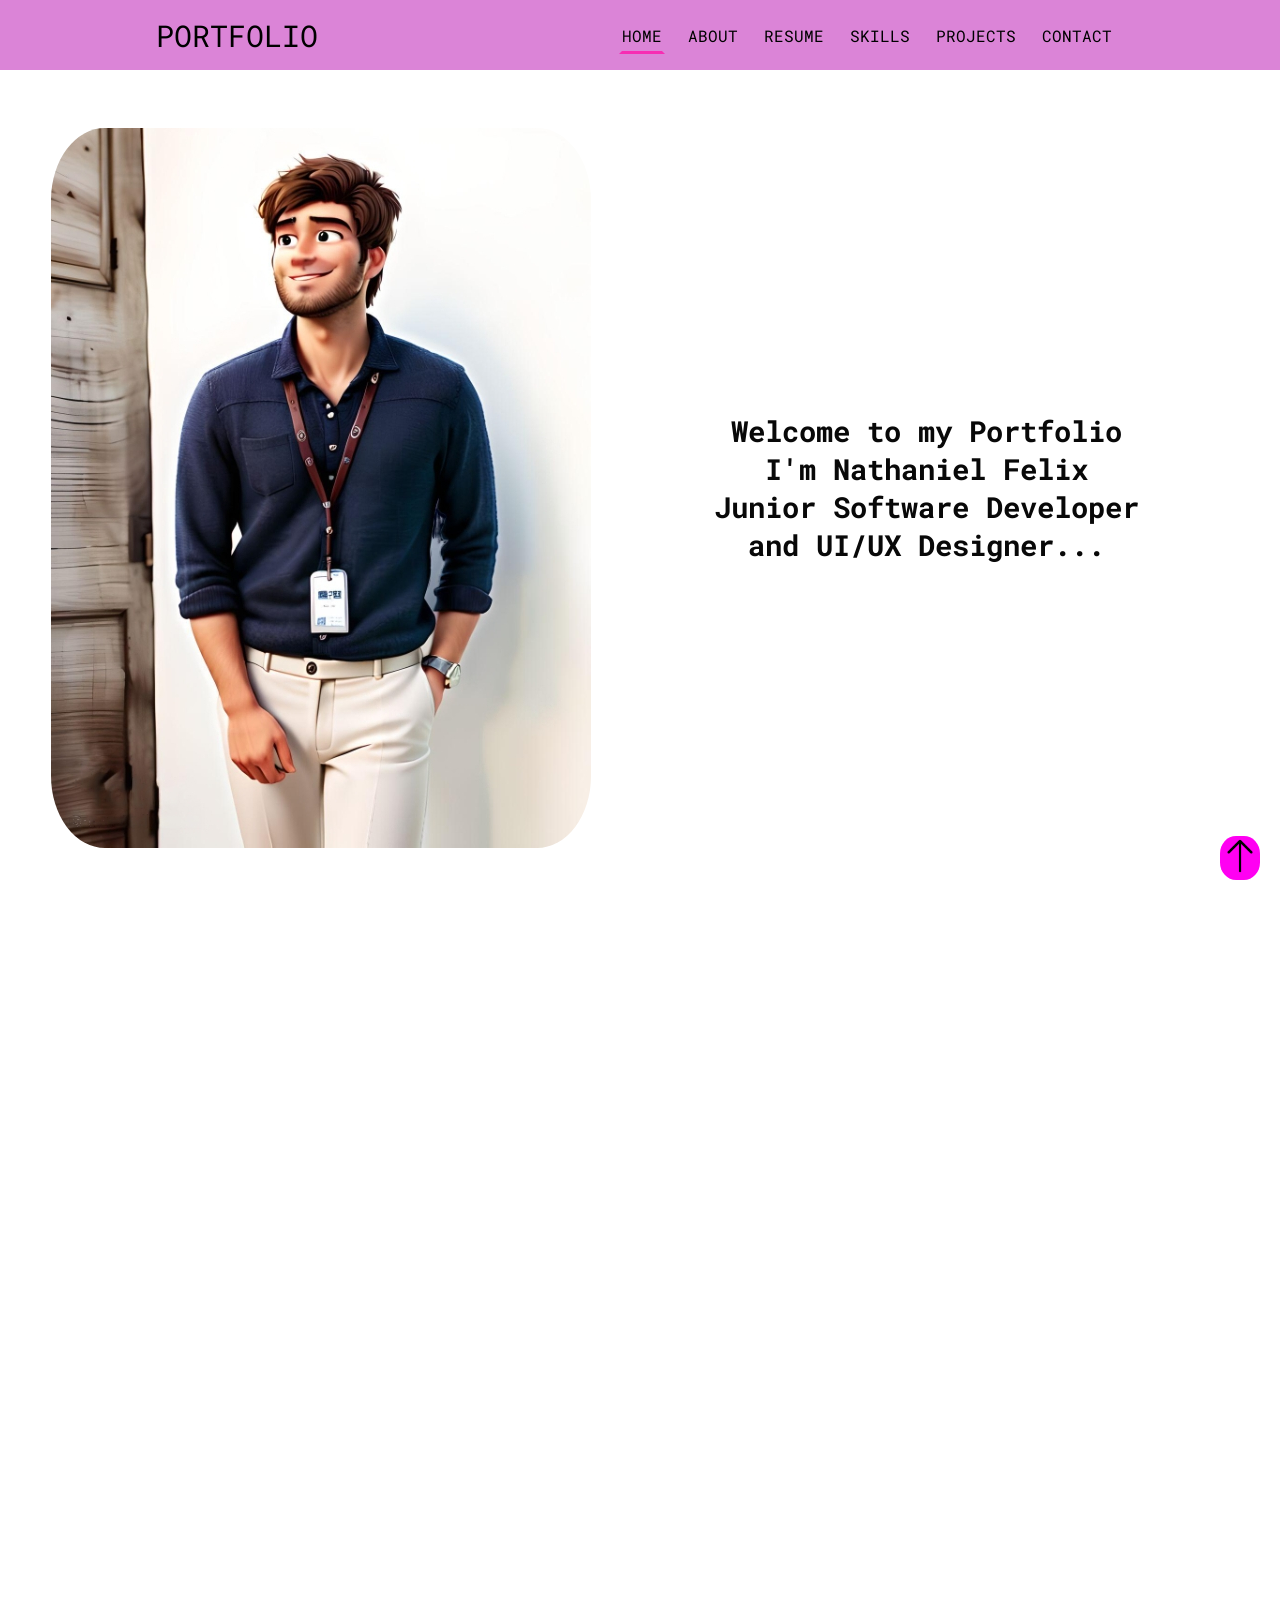
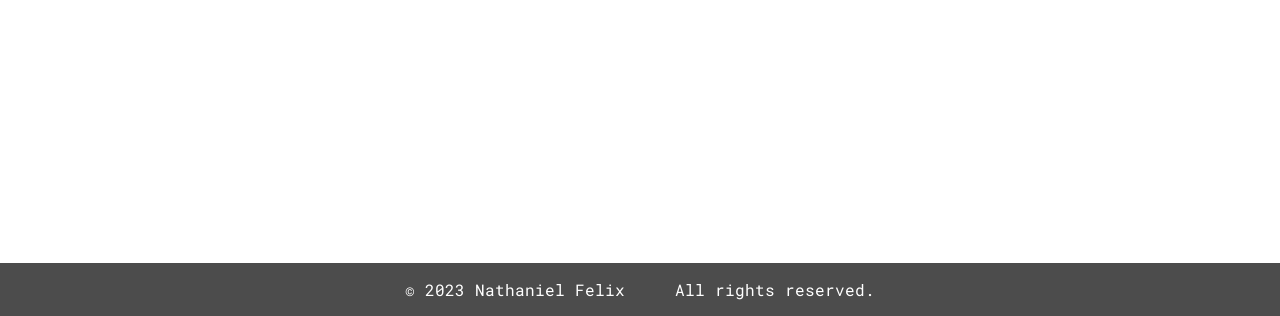
==== index.html @ 4c3a34da "Update index.html" ====
<!DOCTYPE html>
<html lang="en">
<head>
    <meta charset="UTF-8">
    <meta name="viewport" content="width=device-width, initial-scale=1.0">
    <link rel="icon" type="image/png" href="img/logo.png">
    <link href="https://fonts.googleapis.com/css2?family=Roboto+Mono:wght@100;400;700&display=swap" rel="stylesheet">
    <link rel="stylesheet" href="port.css">
    <link href="https://cdn.jsdelivr.net/npm/aos@2.3.4/dist/aos.css" rel="stylesheet">
    <script src="https://cdn.jsdelivr.net/npm/aos@2.3.4/dist/aos.js"></script>
    <title>www.felix.com</title>
</head>
<body>
    <script>
        AOS.init();
    </script>  
    <video autoplay loop muted plays-inline class="bg-video">
        <source src="img/purple.mp4" type="video/mp4">
    </video>
    <header>
        <div class="logo">Portfolio</div>
        <input type="checkbox" id="nav_check" hidden>
        <nav>
            <ul>
                <li>
                    <a href="#home" class="active">Home</a>
                </li>
                <li>
                    <a href="#about">About</a>
                </li>
                <li>
                    <a href="#resume">Resume</a>
                </li>
                <li>
                    <a href="#skills">Skills</a>
                </li>
                <li>
                    <a href="#projects">Projects</a>
                </li>
                <li>
                    <a href="#contact">Contact</a>
                </li>
                
            </ul>
        </nav>
        <label for="nav_check" class="hamburger">
            <div></div>
            <div></div>
            <div></div>
        </label>
    </header>

    <section id="home">
        <div data-aos="fade-in">
            <figure class="figure">
                <img src="img/photo.png" class="figure-img img-fluid rounded" alt="profile">
                <figcaption class="figure-caption text-end">
                    <h1 class="ho">Welcome to my Portfolio <br> I'm Nathaniel Felix <br> Junior Software Developer <br>and UI/UX Designer...</h1>
                </figcaption>
            </figure>
        </div>
    </section>
    <section id="about">
        <div class="container" data-aos="fade-up">
            <div class="title-bg">
                <h2>About Me</h2>
            </div>
            <br>
            <ho3 class="fon">Hi, I'm Nathaniel Felix, a final year student - passionate Software Developer specializing in Artificial Intelligence and Data Science, Full Stack Development, and Design.</h3>
        </div>
    </section>
    <br>
    <section id="resume" data-aos="fade-up">
        <h3>My resume</h3>
        <div class="col-sm-6 col-md-4 col-lg-3 skill" data-aos="flip-left">
            <div class="skill-icon">
                <a href="img/Nathaniel_Felix_L_resume.pdf" download="nathaniel-felix-resume"><div class="skill-title"><img src="img/resume.png" alt="HTML5"></div></a>
                <h5>Click here to download my resume</h5>
                <br>
            </div>
        </div>
    </section>
    <br>
    <section id="myskills">
        <div class="container" data-aos="fade-up">
            <div class="title-bg">
                <h2>My Skills</h2>
            </div>
            <br>
            <div class="row">
                <div class="col-sm-6 col-md-4 col-lg-3 skill" data-aos="flip-left">
                    <div class="skill-icon">
                        <img src="img/html.png" alt="HTML5">
                    </div>
                    <div class="skill-title">HTML 5</div>
                </div>
                <div class="col-sm-6 col-md-4 col-lg-3 skill" data-aos="flip-left">
                    <div class="skill-icon">
                        <img src="img/css.png" alt="CSS">
                    </div>
                    <div class="skill-title">CSS</div>
                </div>
                <div class="col-sm-6 col-md-4 col-lg-3 skill" data-aos="flip-left">
                    <div class="skill-icon">
                        <img src="img/bootstrap.png" alt="Bootstrap">
                    </div>
                    <div class="skill-title">Bootstrap</div>
                </div>
                <div class="col-sm-6 col-md-4 col-lg-3 skill" data-aos="flip-left">
                    <div class="skill-icon">
                        <img src="img/figma.png" alt="figma">
                    </div>
                    <div class="skill-title">Bootstrap</div>
                </div>
                <div class="col-sm-6 col-md-4 col-lg-3 skill" data-aos="flip-left">
                    <div class="skill-icon">
                        <img src="img/java.png" alt="Java">
                    </div>
                    <div class="skill-title">Java</div>
                </div>
                <div class="col-sm-6 col-md-4 col-lg-3 skill" data-aos="flip-left">
                    <div class="skill-icon">
                        <img src="img/javascript.png" alt="JavaScript">
                    </div>
                    <div class="skill-title">JavaScript</div>
                </div>
                <div class="col-sm-6 col-md-4 col-lg-3 skill" data-aos="flip-left">
                    <div class="skill-icon">
                        <img src="img/python.png" alt="Python">
                    </div>
                    <div class="skill-title">Python</div>
                </div>
                <div class="col-sm-6 col-md-4 col-lg-3 skill" data-aos="flip-left">
                    <div class="skill-icon">
                        <img src="img/SQL.png" alt="SQL">
                    </div>
                    <div class="skill-title">SQL</div>
                </div>
                <div class="col-sm-6 col-md-4 col-lg-3 skill" data-aos="flip-left">
                    <div class="skill-icon">
                        <img src="img/mangodb.png" alt="MongoDB">
                    </div>
                    <div class="skill-title">MongoDB</div>
                </div>
            </div>
        </div>
    </section>
    <br>
    <section id="projects">
        <div class="container" data-aos="fade-up">
            <div class="title-bg">
                <h2>Projects</h2>
            </div>
            <br>
            <div class="card-wrapper" data-aos="fade-up">
                <div class="card" data-aos="zoom-in">
                    <img src="img/senti.png" class="card-img-top" alt="Sentiment Analysis Project">
                    <div class="card-body">
                        <h5 class="card-title">Sentiment Analysis</h5>
                        <p class="card-text">A project on sentiment analysis using machine learning and NLP techniques.</p>
                    </div>
                </div>
                <div class="card" data-aos="zoom-in">
                    <img src="img/UIUX.png" class="card-img-top" alt="UI/UX Design Project">
                    <div class="card-body">
                        <h5 class="card-title">UI/UX Design</h5>
                        <p class="card-text">I have designed various mobile apps and web designs. <a href="https://www.figma.com/design/xgJ9LDz9HRzTOQ4ZEgHsrw/Untitled?node-id=0-1&t=tXkjaKZ27c2Gea9t-1">Click here</a></p>
                    </div>
                </div>
            </div>
        </div>
    </section>
    <br>
    <section id="contact" data-aos="fade-up">
        <div class="container" data-aos="fade-up">
            <div class="title-bg">
                <h2 >Contact</h2>
            </div>
            <br>
            <div>
                <h4 data-aos="fade-up">Feel free to reach out to me through my email or social media profiles.</h4>
            </div>
            <div class="social-icon" data-aos="fade-up">
                <a href="https://github.com/felix1428"><img src="img/GitHub.png" alt="GitHub"></a>
            </div>
            <div class="social-icon" data-aos="fade-up">
                <a href="http://www.linkedin.com/in/nathaniel-felix-1428nd"><img src="img/linkedin.png" alt="LinkedIn"></a>
            </div>
            <div class="social-icon" data-aos="fade-up">
                <a href="mailto:nathanielfelix2003@gmail.com"><img src="img/gmail.png" alt="Gmail"></a>
            </div>
        </div>
    </section>
    <br>
    <div class="gotopbtn">
       <a href="#home"><img src="img/arrow.png" alt="arrow"></a>   
    </div>
    <footer class="footer">
        <p class="fo">&copy; 2023 Nathaniel Felix &ensp;&ensp;&ensp; All rights reserved.</p>
    </footer>
</body>
</html>
---- port.css ----
/* port.css */
*,body {
    font-family: 'Roboto Mono', monospace;
    margin: 0;
    padding: 0;
    color: black;
    text-decoration: none;
    list-style: none;
    box-sizing: border-box;
}


.bg-video {
    position: fixed;
    top: 0;
    left: 0;
    width: 100%;
    height: 100%;
    object-fit: cover;
    z-index: -1;
}

header {
    background:#db84d7;
    width: 100%;
    height: 70px;
    display: flex;
    align-items: center;
    justify-content: space-around;
    padding: 0 10px;
    position: fixed;
    top: 0; /* Add top: 0 to ensure it sticks to the top of the viewport */
    z-index: 1000; /* Add a high z-index to ensure it's above other content */

}


header .logo {
    font-size: 30px;
    text-transform: uppercase;
}
header nav ul {
    display: flex;
}
header nav ul li a {
    display: inline-block;
    color: #000;
    padding: 5px 0;
    margin: 0 10px;
    border: 3px solid transparent;
    text-transform: uppercase;
    transition: 0.2s;
}
header nav ul li a:hover,
header nav ul li a.active {
    border-bottom-color: rgb(247, 45, 179);
}
.hamburger {
    cursor: pointer;
    display: none;
}
.hamburger div {
    width: 30px;
    height: 3px;
    margin: 5px 0;
    background: #000;
}
@media only screen and (max-width: 900px) {
    header {
        padding: 0 30px;
    }
}
@media only screen and (max-width: 700px) {
    .hamburger {
        display: block;
    }
    header nav {
        position:relative;
        width: 100%;
        left: -100%;
        top: 70px;
        width: 100%;
        background: #ffffff;
        padding: 30px;
        transition: 0.3s;
    }
    header #nav_check:checked ~ nav {
        left: 0;
    }
    header nav ul {
        display: block;
    }
    header nav ul li a {
        margin: 5px 0;
    }
}

#home {
    text-align: center;
    font-size: larger;
    padding: 5em 1em;
    color: rgb(7, 7, 7);
}

/* CSS for the figure section */
.figure {
    display: flex;
    align-items: center;
    justify-content: space-between;
    margin: 2rem 0;
}

.figure-img {
    flex: 1;
    border-radius: 10%;
    margin-left: 2rem; /* Adjust spacing between image and text */
    height: 40%;
}
.figure-caption{
    flex: 2;
}

.figure-caption:hover {
    flex: 2;
    color: black;
    font-size:25px;
    animation: forwards 0.2s;
    
}

@media (max-width: 768px) {
    .figure {
        flex-direction: column;
        align-items: center;
    }

    .figure-img {
        margin-right: 0;
        margin-bottom: 1rem; /* Adjust spacing between image and text for mobile */
    }

    .figure-caption {
        text-align: center;
    }
}


.title-bg {
    background-color: rgba(255, 255, 255, 0.1);
    padding: 0.5em;
    border-radius: 5px;
}

h1, h2, h3, h4, h5, h6 {
    text-align: center;
    color: rgb(8, 8, 8);
}
.fon{
    text-align:center;
    font-size: x-large;
}
h1.ho {
    font-size: 1.5em;
}



.card-wrapper {
    display: flex;
    flex-wrap: wrap;
    justify-content: space-around;
}

.card {
    width: 100%;
    max-width: 300px;
    margin: 1em;
    background-color: white;
    border-radius: 10px;
    overflow: hidden;
    transition: transform 0.3s;
}

.card:hover {
    transform: scale(1.05);
}

.card-img-top {
    width: 100%;
    height: 200px;
    object-fit: cover;
}

.card-body {
    padding: 1em;
}

.card-title {
    font-size: 1.2em;
    margin-bottom: 0.5em;
}

.card-text {
    font-size: 1em;
    color: #333;
}

#contact {
    text-align: center;
}

.social-icon {
    display: inline-block;
    margin: 0.5em;
}

.social-icon img {
    width: 40px;
    height: 40px;
}

.social-icon:hover {
    animation: fadeIn 0.3s forwards;
}

@keyframes fadeIn {
    from {
        opacity: 0;
    }
    to {
        opacity: 1;
    }
}


.gotopbtn {
    position: fixed;
    bottom: 20px;
    right: 20px;
    background-color: #ff00f2;
    border-radius: 40%;
}

.gotopbtn img {
    width: 40px;
    height: 40px;
}

.footer {
    text-align: center;
    padding: 1em;
    background-color: rgba(0, 0, 0, 0.7);
    color: white;
}
.fo{
    color: white;
}

/* Skills section */
.skill {
    text-align: center;
    margin: 1em 0;
}

.skill-icon img {
     max-width: 80px;
     margin-bottom: 1rem;
     transition: transform 0.3s;
}

.skill-icon img:hover {
    transform: scale(1.1);
}

.skill-title {
    margin-top: 0.5em;
    font-size: 1em;
    color: white;
}

/* Responsive Styles */
@media (max-width: 768px) {
    nav {
        flex-direction: column;
    }
    
    .navbar-toggler {
        display: block;
    }

    .navbar-collapse {
        display: none;
        flex-direction: column;
        width: 100%;
    }

    .navbar-toggler.active + .navbar-collapse {
        display: flex;
    }

    .navbar-nav {
        flex-direction: column;
        align-items: center;
    }

    .nav-item {
        margin: 0.5em 0;
    }

    .figure-img {
        max-width: 200px;
    }

    .card-wrapper {
        flex-direction: column;
        align-items: center;
    }

    .skill-icon img {
        width: 60px; /* Further adjusted size for mobile */
        height: 60px; /* Further adjusted size for mobile */
    }
}

@media (max-width: 480px) {
    nav {
        padding: 0.5em;
    }

    .nav-link {
        margin: 0 0.5em;
    }

    h1.ho {
        font-size: 1.2em;
    }

    .container {
        padding: 1em;
    }

    .card-body {
        padding: 0.5em;
    }
}
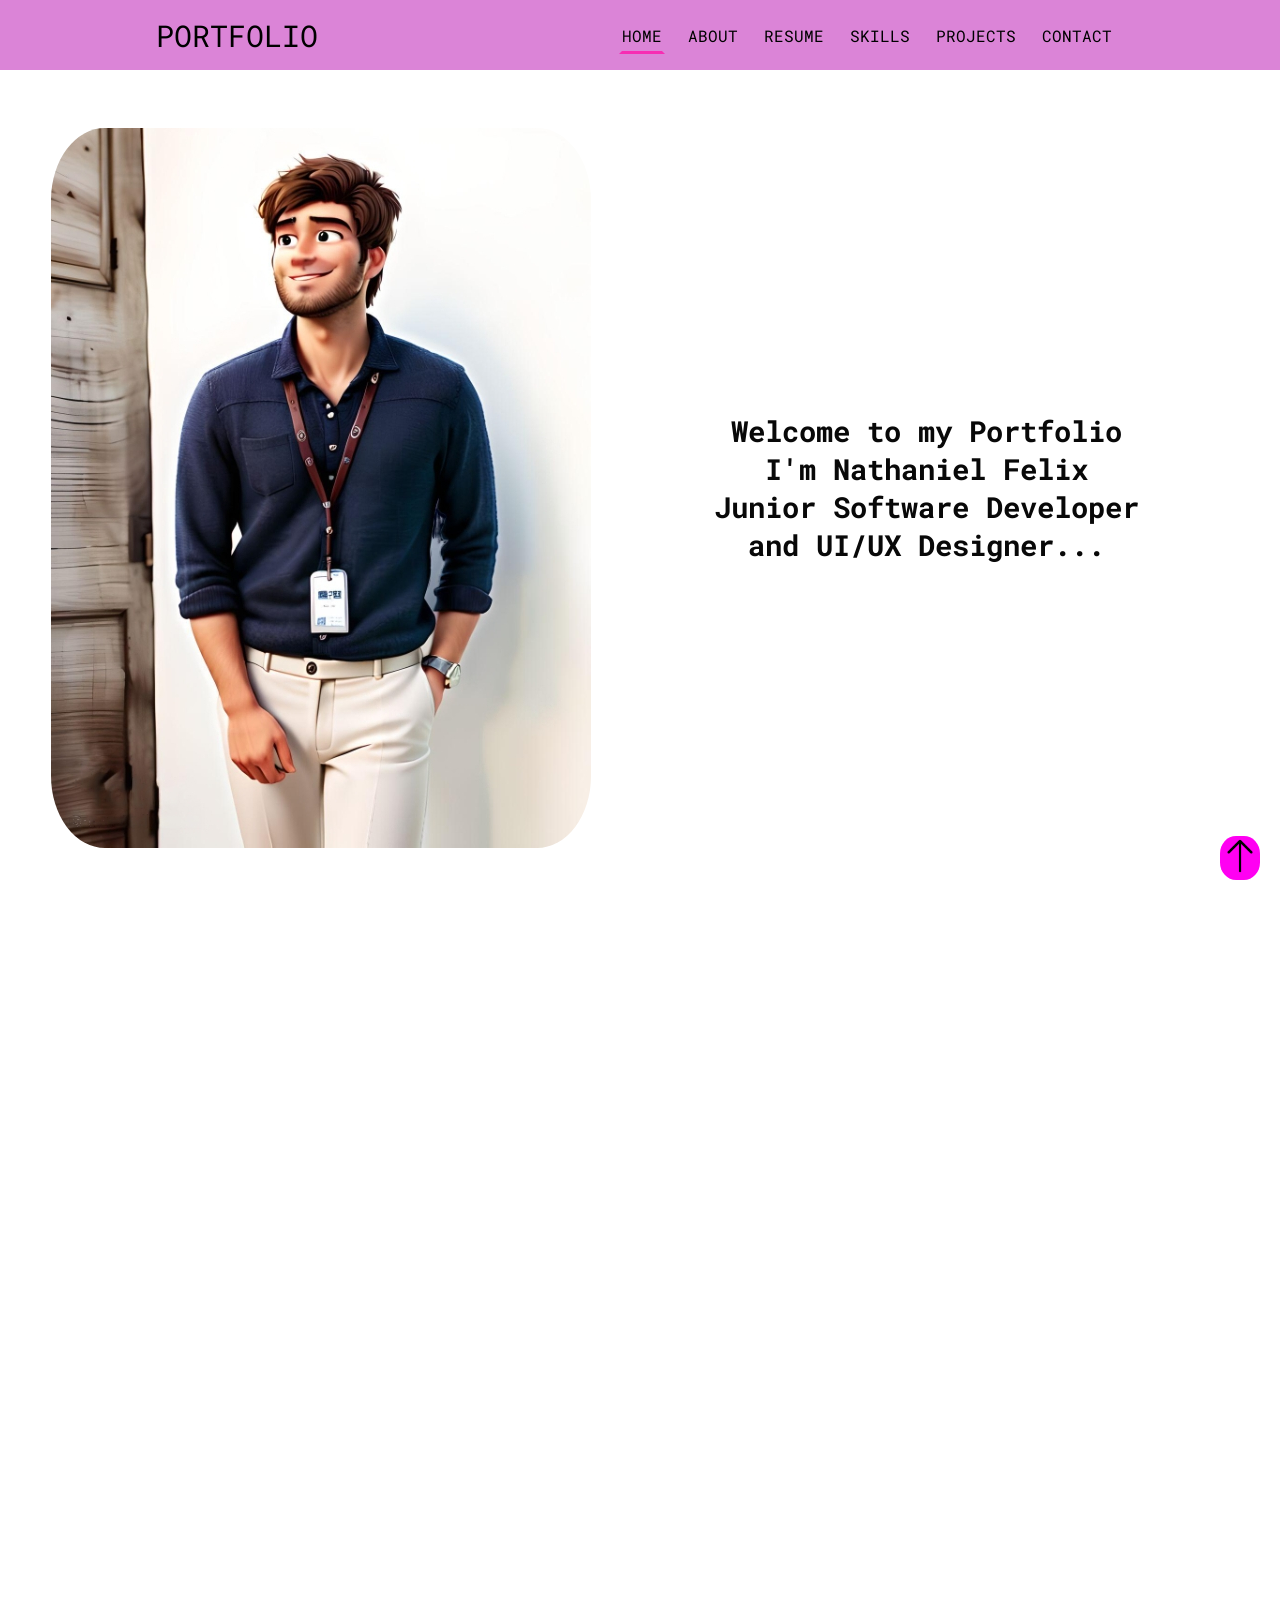
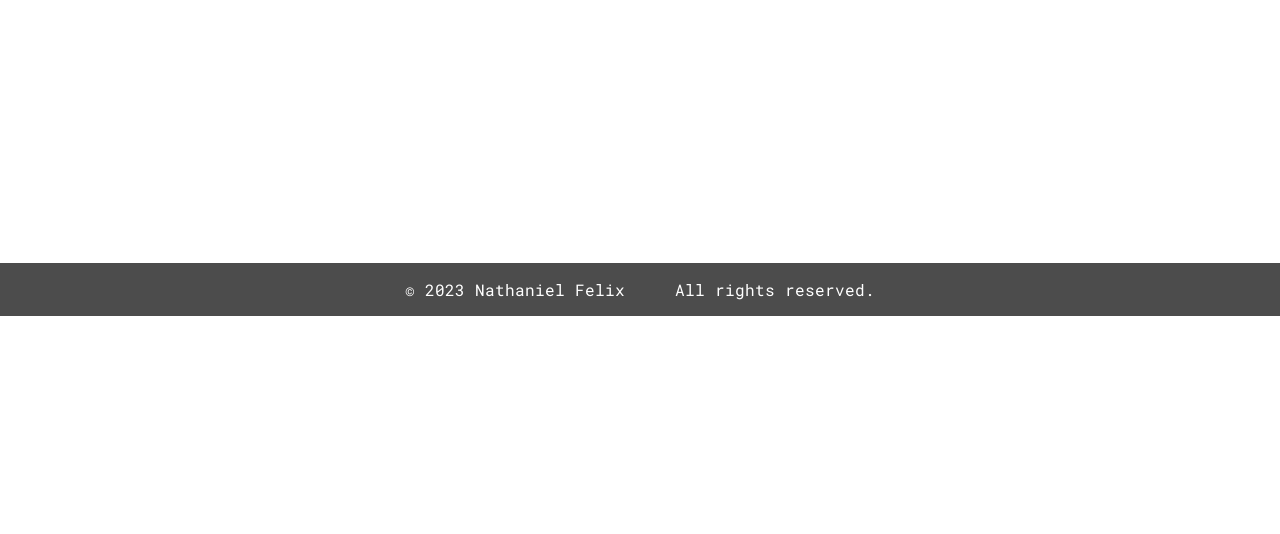
==== commit 4a77f8a7: "Update index.html" ====
--- a/index.html
+++ b/index.html
@@ -32,7 +32,7 @@
                     <a href="#resume">Resume</a>
                 </li>
                 <li>
-                    <a href="#skills">Skills</a>
+                    <a href="#myskills">Skills</a>
                 </li>
                 <li>
                     <a href="#projects">Projects</a>
--- a/port.css
+++ b/port.css
@@ -1,5 +1,6 @@
 /* port.css */
 *,body {
+    scroll-behavior: smooth;
     font-family: 'Roboto Mono', monospace;
     margin: 0;
     padding: 0;
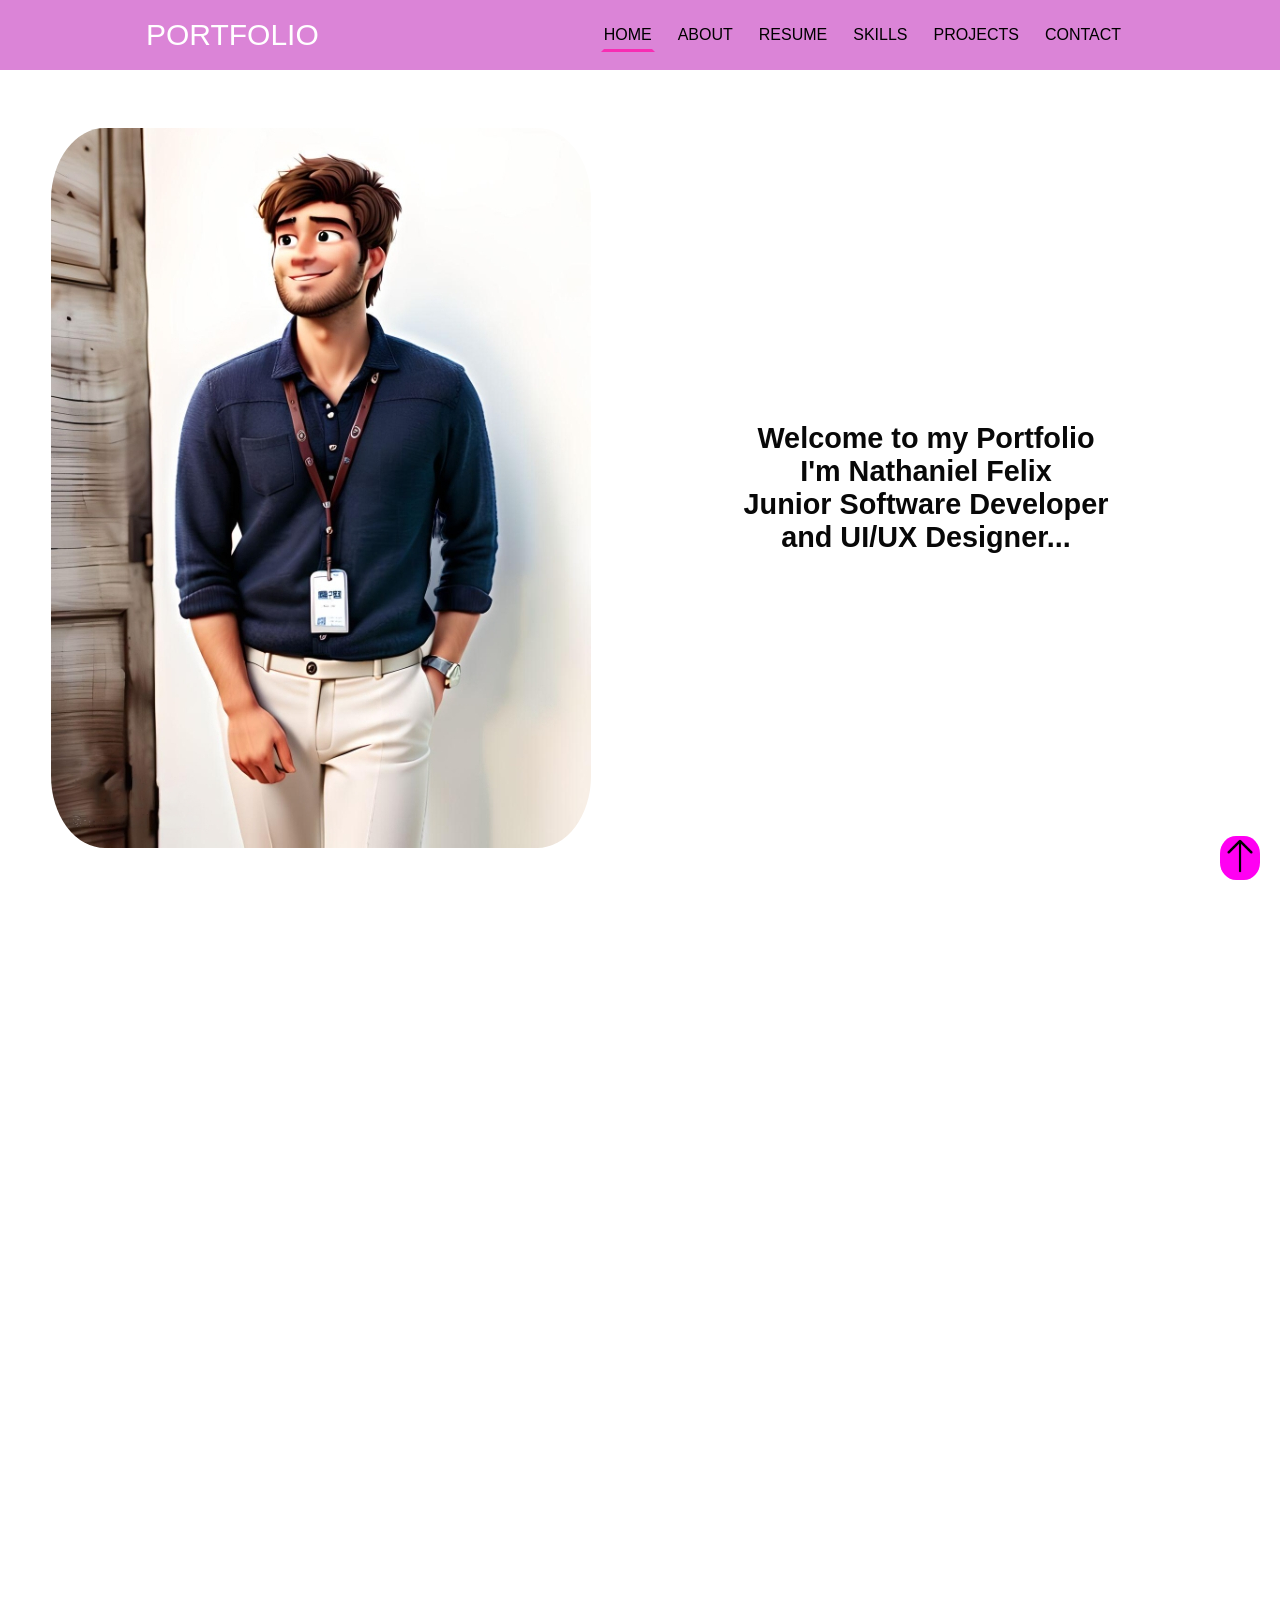
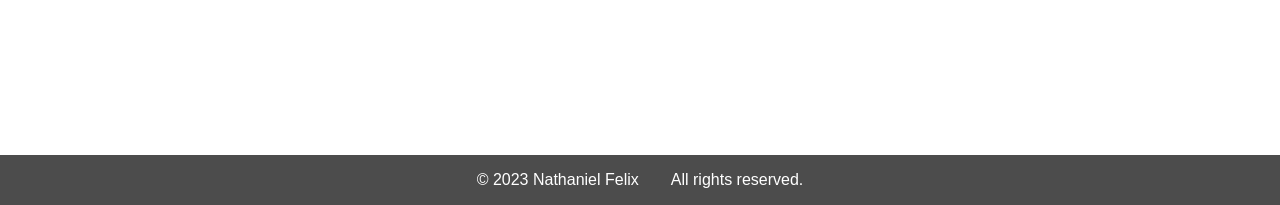
==== commit c01661bc: "Update index.html" ====
--- a/index.html
+++ b/index.html
@@ -75,7 +75,7 @@
         <div class="col-sm-6 col-md-4 col-lg-3 skill" data-aos="flip-left">
             <div class="skill-icon">
                 <a href="img/Nathaniel_Felix_L_resume.pdf" download="nathaniel-felix-resume"><div class="skill-title"><img src="img/resume.png" alt="HTML5"></div></a>
-                <h5>Click here to download my resume</h5>
+                <h5>Click icon to download resume</h5>
                 <br>
             </div>
         </div>
@@ -164,7 +164,7 @@
                     <img src="img/UIUX.png" class="card-img-top" alt="UI/UX Design Project">
                     <div class="card-body">
                         <h5 class="card-title">UI/UX Design</h5>
-                        <p class="card-text">I have designed various mobile apps and web designs. <a href="https://www.figma.com/design/xgJ9LDz9HRzTOQ4ZEgHsrw/Untitled?node-id=0-1&t=tXkjaKZ27c2Gea9t-1">Click here</a></p>
+                        <p class="card-text">I have designed various mobile apps and web designs. <a href="https://www.figma.com/design/xgJ9LDz9HRzTOQ4ZEgHsrw/Untitled?node-id=0-1&t=tXkjaKZ27c2Gea9t-1"><h5>Click here</h5>h5></a></p>
                     </div>
                 </div>
             </div>
--- a/port.css
+++ b/port.css
@@ -1,10 +1,9 @@
-/* port.css */
 *,body {
     scroll-behavior: smooth;
-    font-family: 'Roboto Mono', monospace;
+    font-family: Arial, Helvetica, sans-serif;
     margin: 0;
     padding: 0;
-    color: black;
+    color: white;
     text-decoration: none;
     list-style: none;
     box-sizing: border-box;
@@ -151,6 +150,9 @@
     padding: 0.5em;
     border-radius: 5px;
 }
+h1, h2, h3, h4 {
+    color: white;
+}
 
 h1, h2, h3, h4, h5, h6 {
     text-align: center;
@@ -344,3 +346,4 @@
         padding: 0.5em;
     }
 }
+
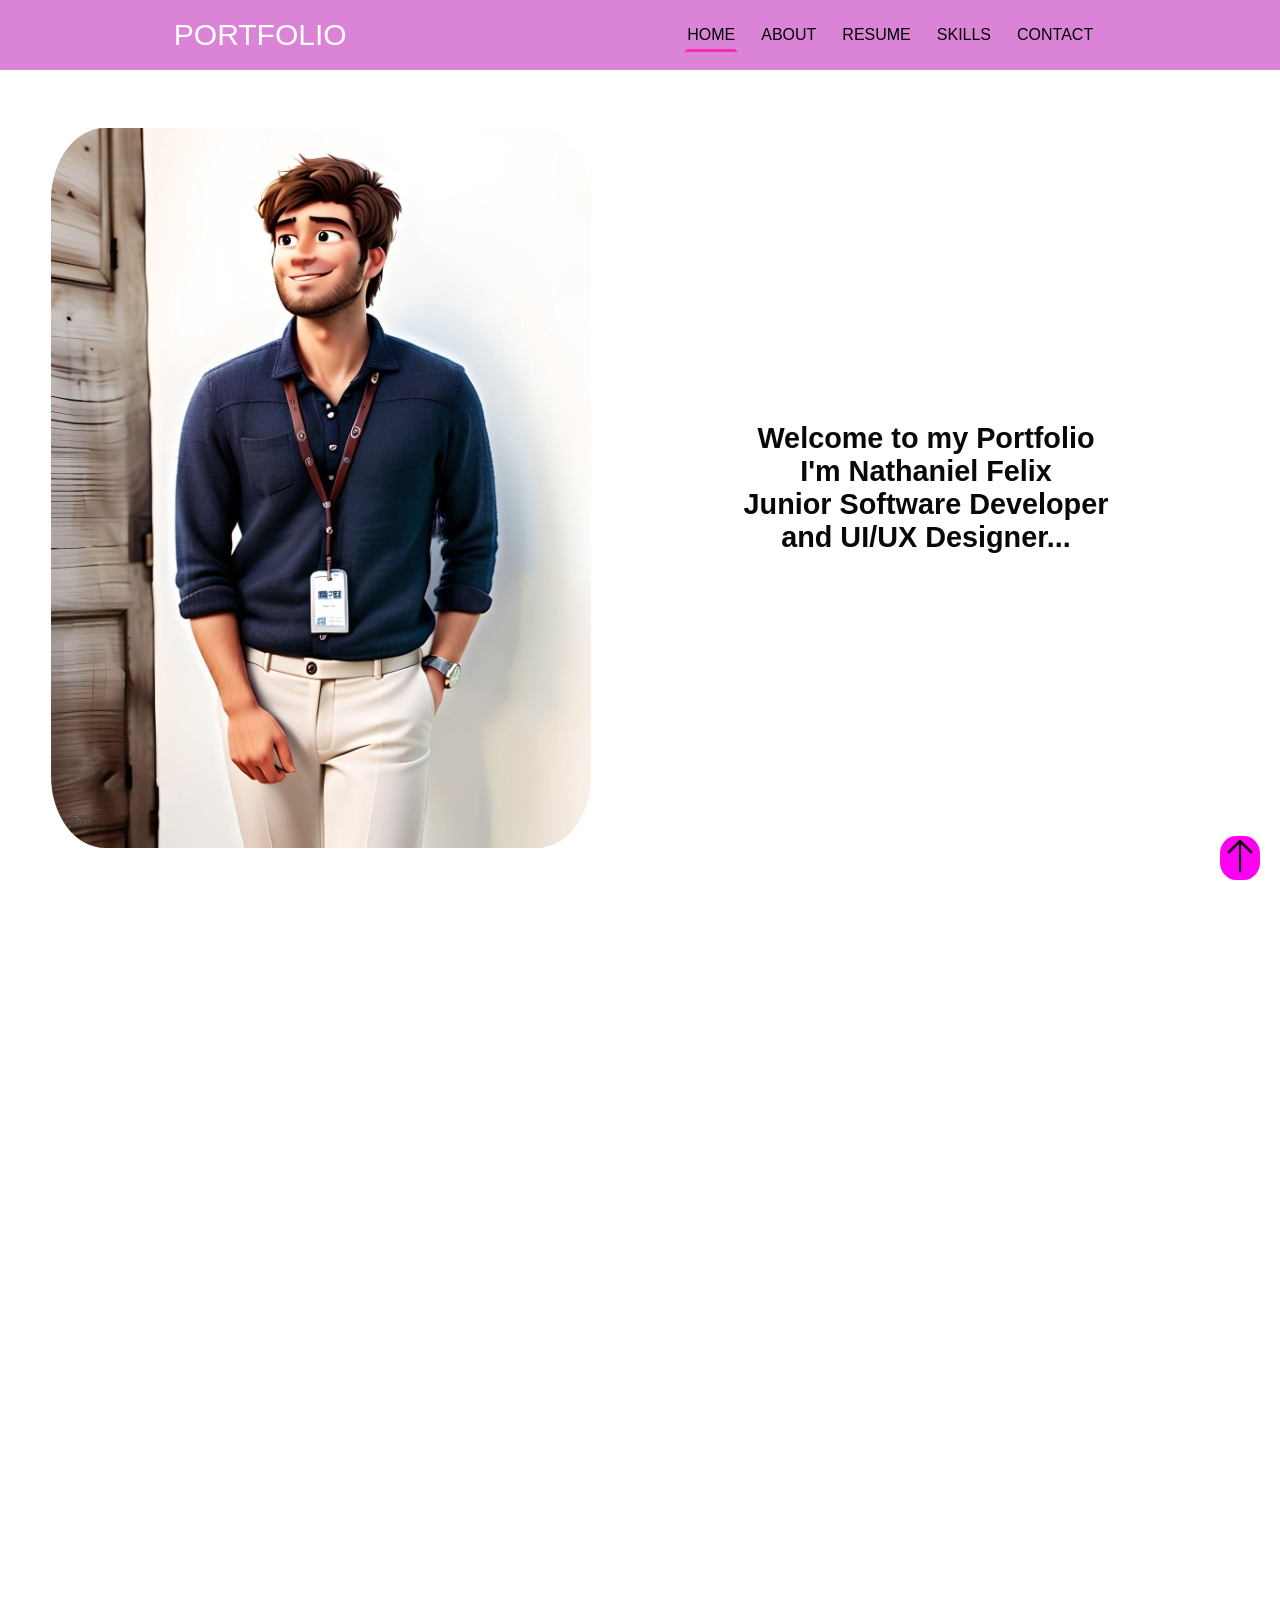
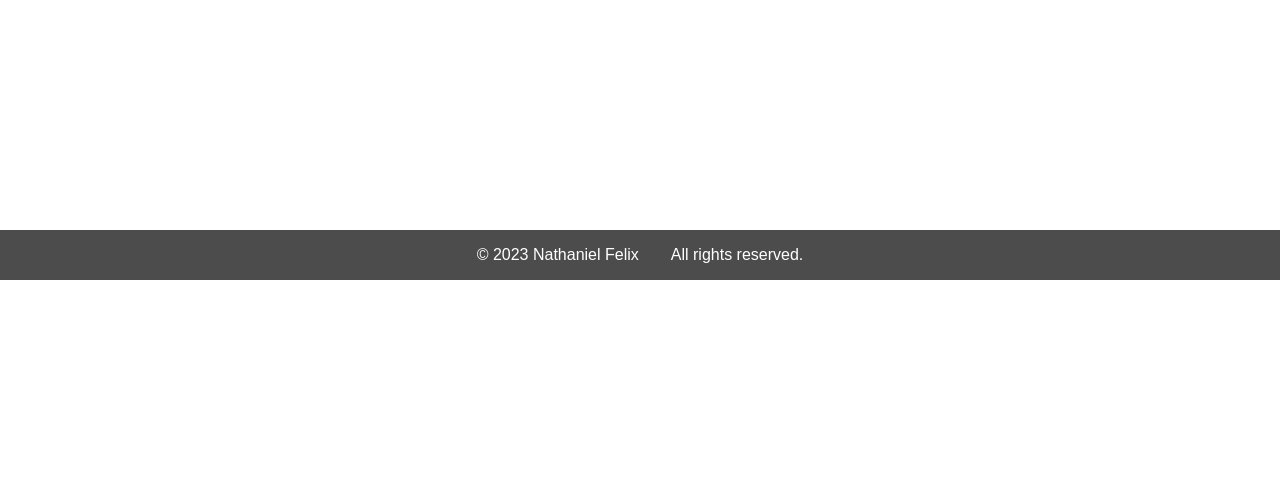
==== commit 06e99c8d: "Update index.html" ====
--- a/index.html
+++ b/index.html
@@ -32,15 +32,11 @@
                     <a href="#resume">Resume</a>
                 </li>
                 <li>
-                    <a href="#myskills">Skills</a>
-                </li>
-                <li>
-                    <a href="#projects">Projects</a>
+                    <a href="#skills">Skills</a>
                 </li>
                 <li>
                     <a href="#contact">Contact</a>
                 </li>
-                
             </ul>
         </nav>
         <label for="nav_check" class="hamburger">
@@ -70,17 +66,19 @@
         </div>
     </section>
     <br>
+    <br>
     <section id="resume" data-aos="fade-up">
         <h3>My resume</h3>
         <div class="col-sm-6 col-md-4 col-lg-3 skill" data-aos="flip-left">
             <div class="skill-icon">
                 <a href="img/Nathaniel_Felix_L_resume.pdf" download="nathaniel-felix-resume"><div class="skill-title"><img src="img/resume.png" alt="HTML5"></div></a>
-                <h5>Click icon to download resume</h5>
+                <h5>Click here to download my resume</h5>
                 <br>
             </div>
         </div>
     </section>
     <br>
+    <br>
     <section id="myskills">
         <div class="container" data-aos="fade-up">
             <div class="title-bg">
@@ -110,7 +108,7 @@
                     <div class="skill-icon">
                         <img src="img/figma.png" alt="figma">
                     </div>
-                    <div class="skill-title">Bootstrap</div>
+                    <div class="skill-title">figma</div>
                 </div>
                 <div class="col-sm-6 col-md-4 col-lg-3 skill" data-aos="flip-left">
                     <div class="skill-icon">
@@ -145,6 +143,7 @@
             </div>
         </div>
     </section>
+    <br>
     <br>
     <section id="projects">
         <div class="container" data-aos="fade-up">
@@ -164,12 +163,13 @@
                     <img src="img/UIUX.png" class="card-img-top" alt="UI/UX Design Project">
                     <div class="card-body">
                         <h5 class="card-title">UI/UX Design</h5>
-                        <p class="card-text">I have designed various mobile apps and web designs. <a href="https://www.figma.com/design/xgJ9LDz9HRzTOQ4ZEgHsrw/Untitled?node-id=0-1&t=tXkjaKZ27c2Gea9t-1"><h5>Click here</h5>h5></a></p>
-                    </div>
-                </div>
-            </div>
-        </div>
-    </section>
+                        <p class="card-text">I have designed various mobile apps and web designs. <a href="https://www.figma.com/design/xgJ9LDz9HRzTOQ4ZEgHsrw/Untitled?node-id=0-1&t=tXkjaKZ27c2Gea9t-1" class = "cl">Click here</a></p>
+                    </div>
+                </div>
+            </div>
+        </div>
+    </section>
+    <br>
     <br>
     <section id="contact" data-aos="fade-up">
         <div class="container" data-aos="fade-up">
@@ -191,11 +191,12 @@
             </div>
         </div>
     </section>
+    <br>
     <br>
     <div class="gotopbtn">
        <a href="#home"><img src="img/arrow.png" alt="arrow"></a>   
     </div>
-    <footer class="footer">
+    <footer class="footer" >
         <p class="fo">&copy; 2023 Nathaniel Felix &ensp;&ensp;&ensp; All rights reserved.</p>
     </footer>
 </body>
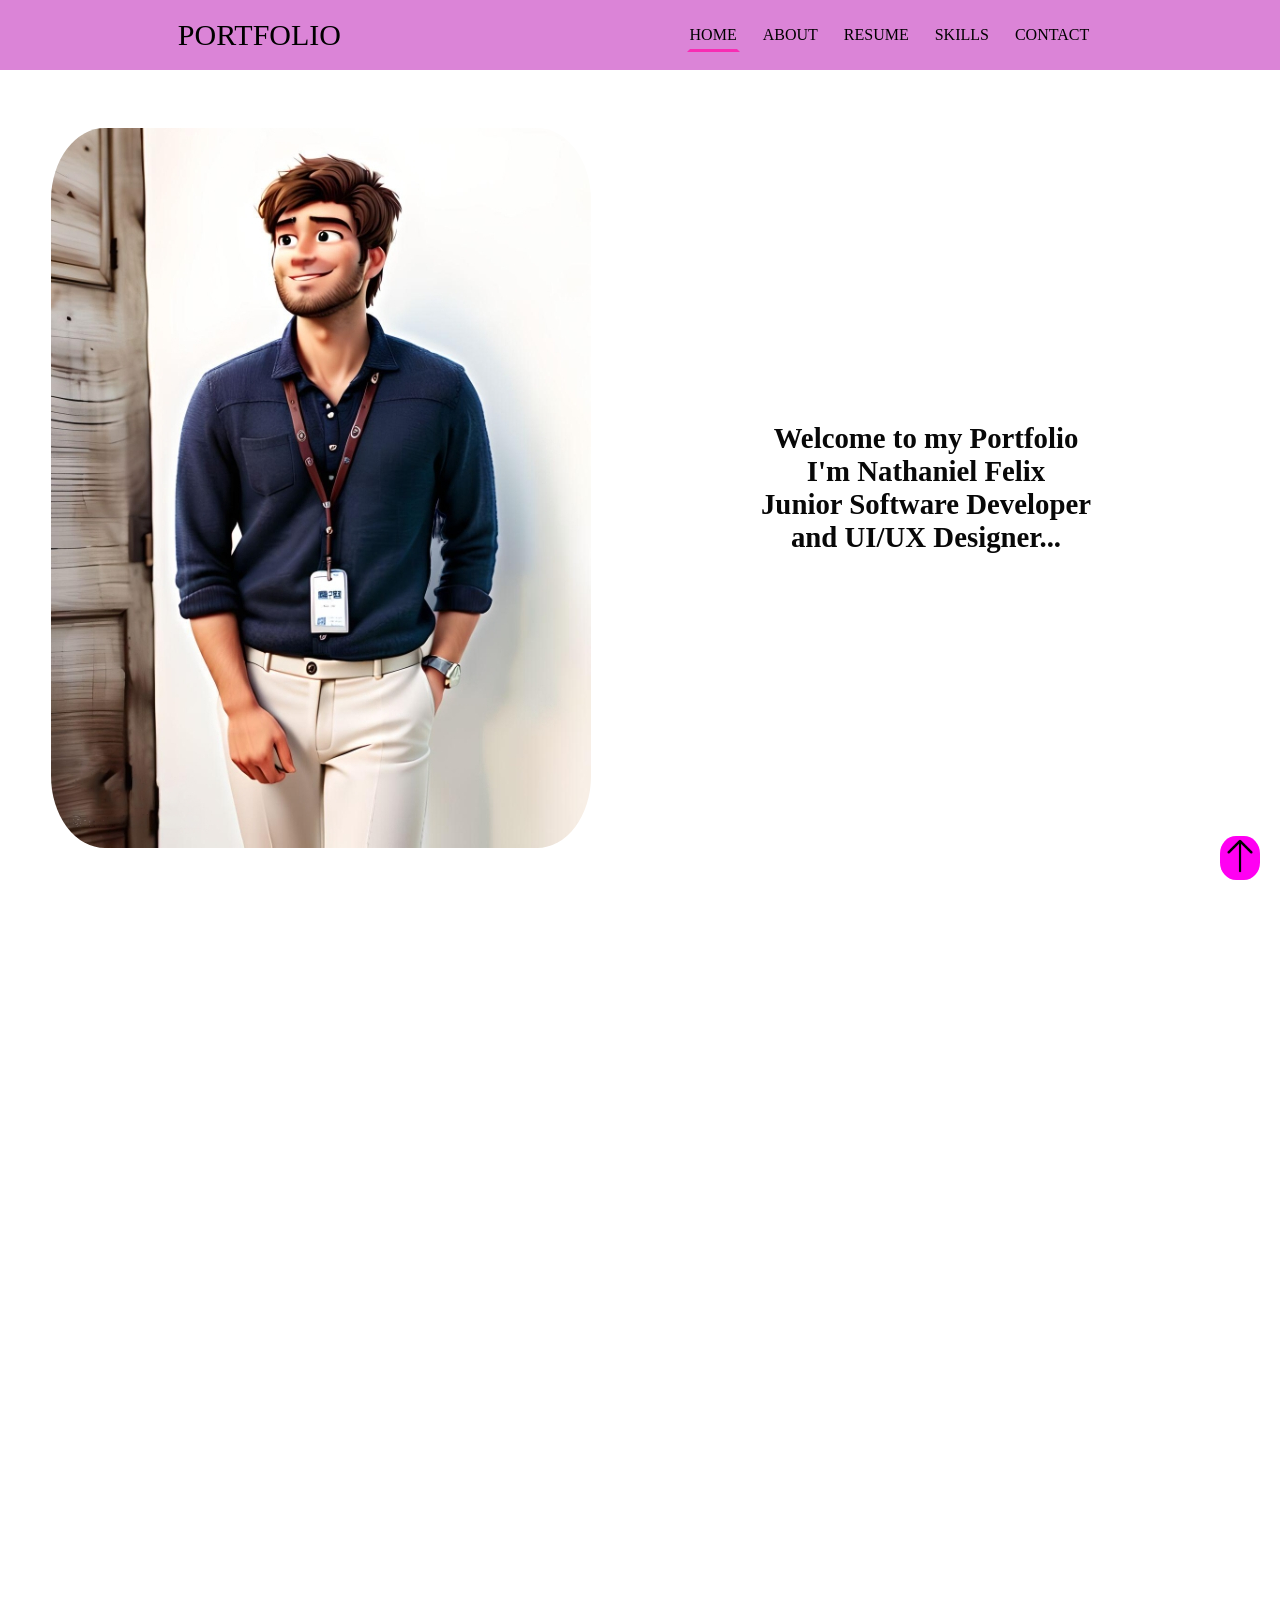
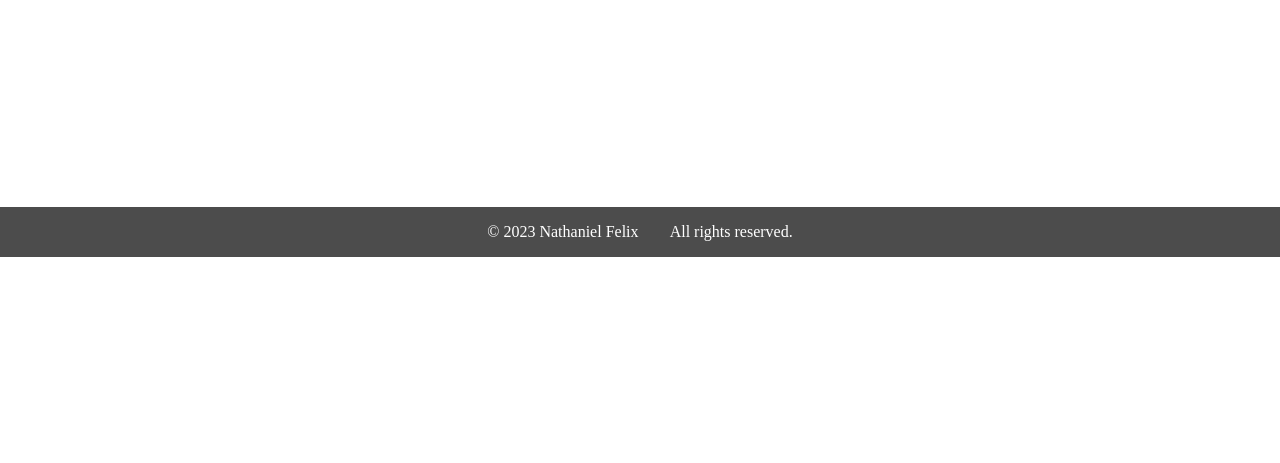
==== commit 4fb07fa0: "Update index.html" ====
--- a/index.html
+++ b/index.html
@@ -4,7 +4,9 @@
     <meta charset="UTF-8">
     <meta name="viewport" content="width=device-width, initial-scale=1.0">
     <link rel="icon" type="image/png" href="img/logo.png">
-    <link href="https://fonts.googleapis.com/css2?family=Roboto+Mono:wght@100;400;700&display=swap" rel="stylesheet">
+    <link rel="preconnect" href="https://fonts.googleapis.com">
+<link rel="preconnect" href="https://fonts.gstatic.com" crossorigin>
+<link href="https://fonts.googleapis.com/css2?family=Lato:ital,wght@0,100;0,300;0,400;0,700;0,900;1,100;1,300;1,400;1,700;1,900&family=Poppins:ital,wght@0,100;0,200;0,300;0,400;0,500;0,600;0,700;0,800;0,900;1,100;1,200;1,300;1,400;1,500;1,600;1,700;1,800;1,900&display=swap" rel="stylesheet">
     <link rel="stylesheet" href="port.css">
     <link href="https://cdn.jsdelivr.net/npm/aos@2.3.4/dist/aos.css" rel="stylesheet">
     <script src="https://cdn.jsdelivr.net/npm/aos@2.3.4/dist/aos.js"></script>
--- a/port.css
+++ b/port.css
@@ -1,9 +1,9 @@
+/* port.css */
+@import url('https://fonts.googleapis.com/css2?family=Lato:ital,wght@0,100;0,300;0,400;0,700;0,900;1,100;1,300;1,400;1,700;1,900&family=Poppins:ital,wght@0,100;0,200;0,300;0,400;0,500;0,600;0,700;0,800;0,900;1,100;1,200;1,300;1,400;1,500;1,600;1,700;1,800;1,900&display=swap');
 *,body {
-    scroll-behavior: smooth;
-    font-family: Arial, Helvetica, sans-serif;
     margin: 0;
     padding: 0;
-    color: white;
+    color: black;
     text-decoration: none;
     list-style: none;
     box-sizing: border-box;
@@ -69,8 +69,7 @@
     header {
         padding: 0 30px;
     }
-}
-@media only screen and (max-width: 700px) {
+}@media only screen and (max-width: 700px) {
     .hamburger {
         display: block;
     }
@@ -95,13 +94,40 @@
     }
 }
 
+@media only screen and (max-width: 1054px) {
+    header nav ul {
+        flex-direction: column;
+    }
+}
+
+@media only screen and (min-width: 1054px) {
+    header {
+        height: 70px; /* Default height */
+    }
+}
+
+@media only screen and (max-height: 362px) {
+    header nav ul {
+        flex-direction: column;
+    }
+}
+
+@media only screen and (min-height: 362px) {
+    header {
+        height: 70px; /* Default height */
+    }
+}
+
+
 #home {
     text-align: center;
     font-size: larger;
     padding: 5em 1em;
     color: rgb(7, 7, 7);
 }
-
+.cl{
+    color: blue;
+}
 /* CSS for the figure section */
 .figure {
     display: flex;
@@ -149,9 +175,6 @@
     background-color: rgba(255, 255, 255, 0.1);
     padding: 0.5em;
     border-radius: 5px;
-}
-h1, h2, h3, h4 {
-    color: white;
 }
 
 h1, h2, h3, h4, h5, h6 {
@@ -346,4 +369,3 @@
         padding: 0.5em;
     }
 }
-
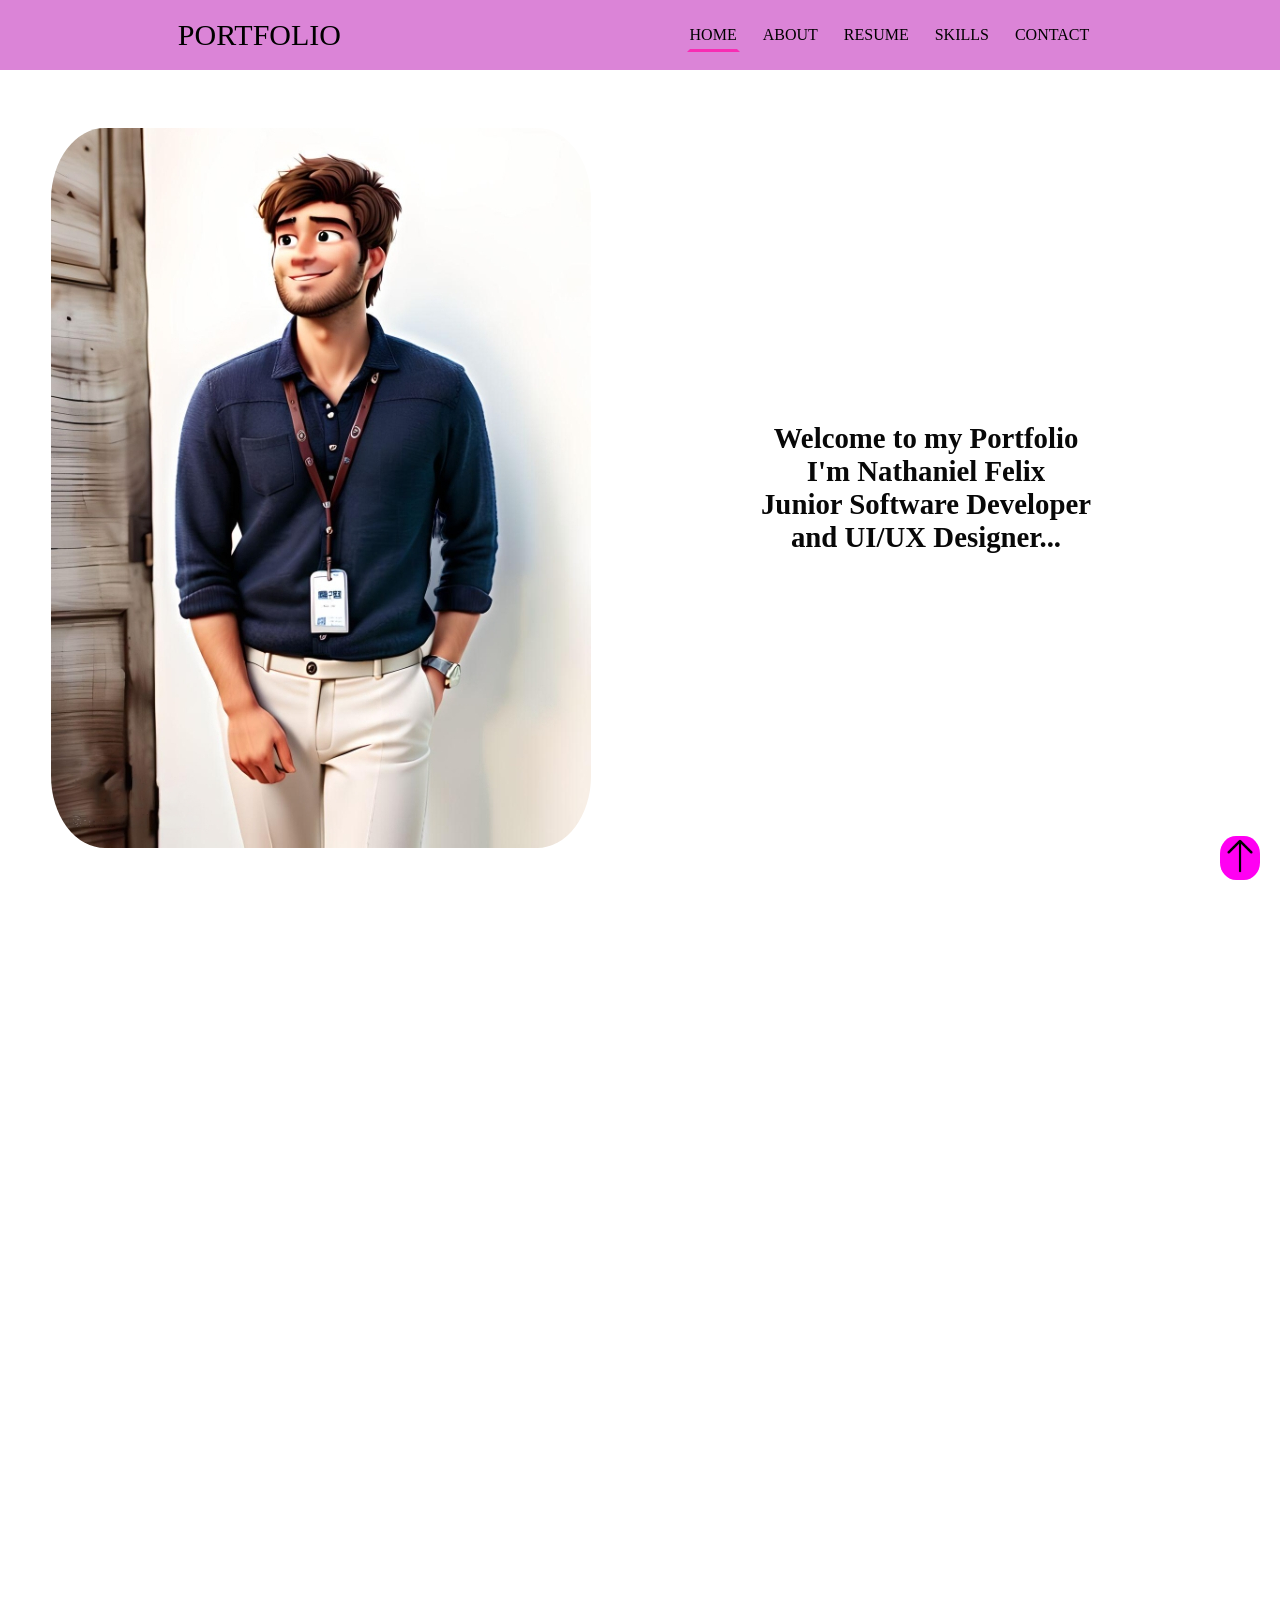
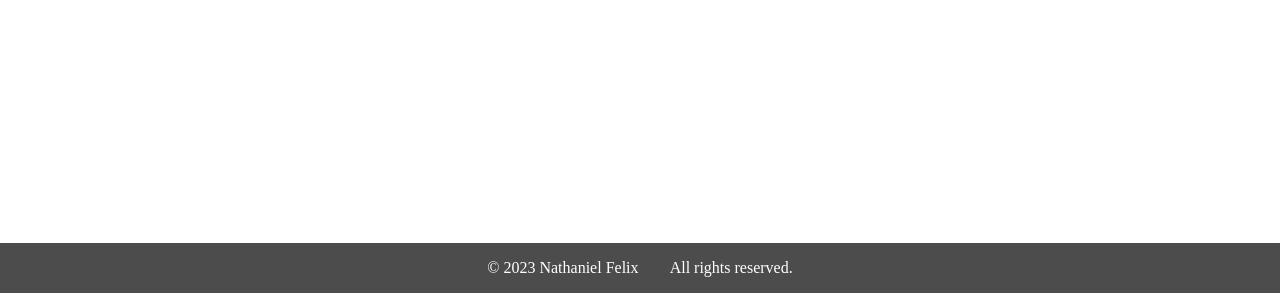
==== commit fcde912d: "Update index.html" ====
--- a/index.html
+++ b/index.html
@@ -34,7 +34,7 @@
                     <a href="#resume">Resume</a>
                 </li>
                 <li>
-                    <a href="#skills">Skills</a>
+                    <a href="#myskills">Skills</a>
                 </li>
                 <li>
                     <a href="#contact">Contact</a>
@@ -70,6 +70,7 @@
     <br>
     <br>
     <section id="resume" data-aos="fade-up">
+        <br>
         <h3>My resume</h3>
         <div class="col-sm-6 col-md-4 col-lg-3 skill" data-aos="flip-left">
             <div class="skill-icon">
@@ -82,6 +83,7 @@
     <br>
     <br>
     <section id="myskills">
+        <br>
         <div class="container" data-aos="fade-up">
             <div class="title-bg">
                 <h2>My Skills</h2>
@@ -146,8 +148,9 @@
         </div>
     </section>
     <br>
-    <br>
+    
     <section id="projects">
+        <br>
         <div class="container" data-aos="fade-up">
             <div class="title-bg">
                 <h2>Projects</h2>
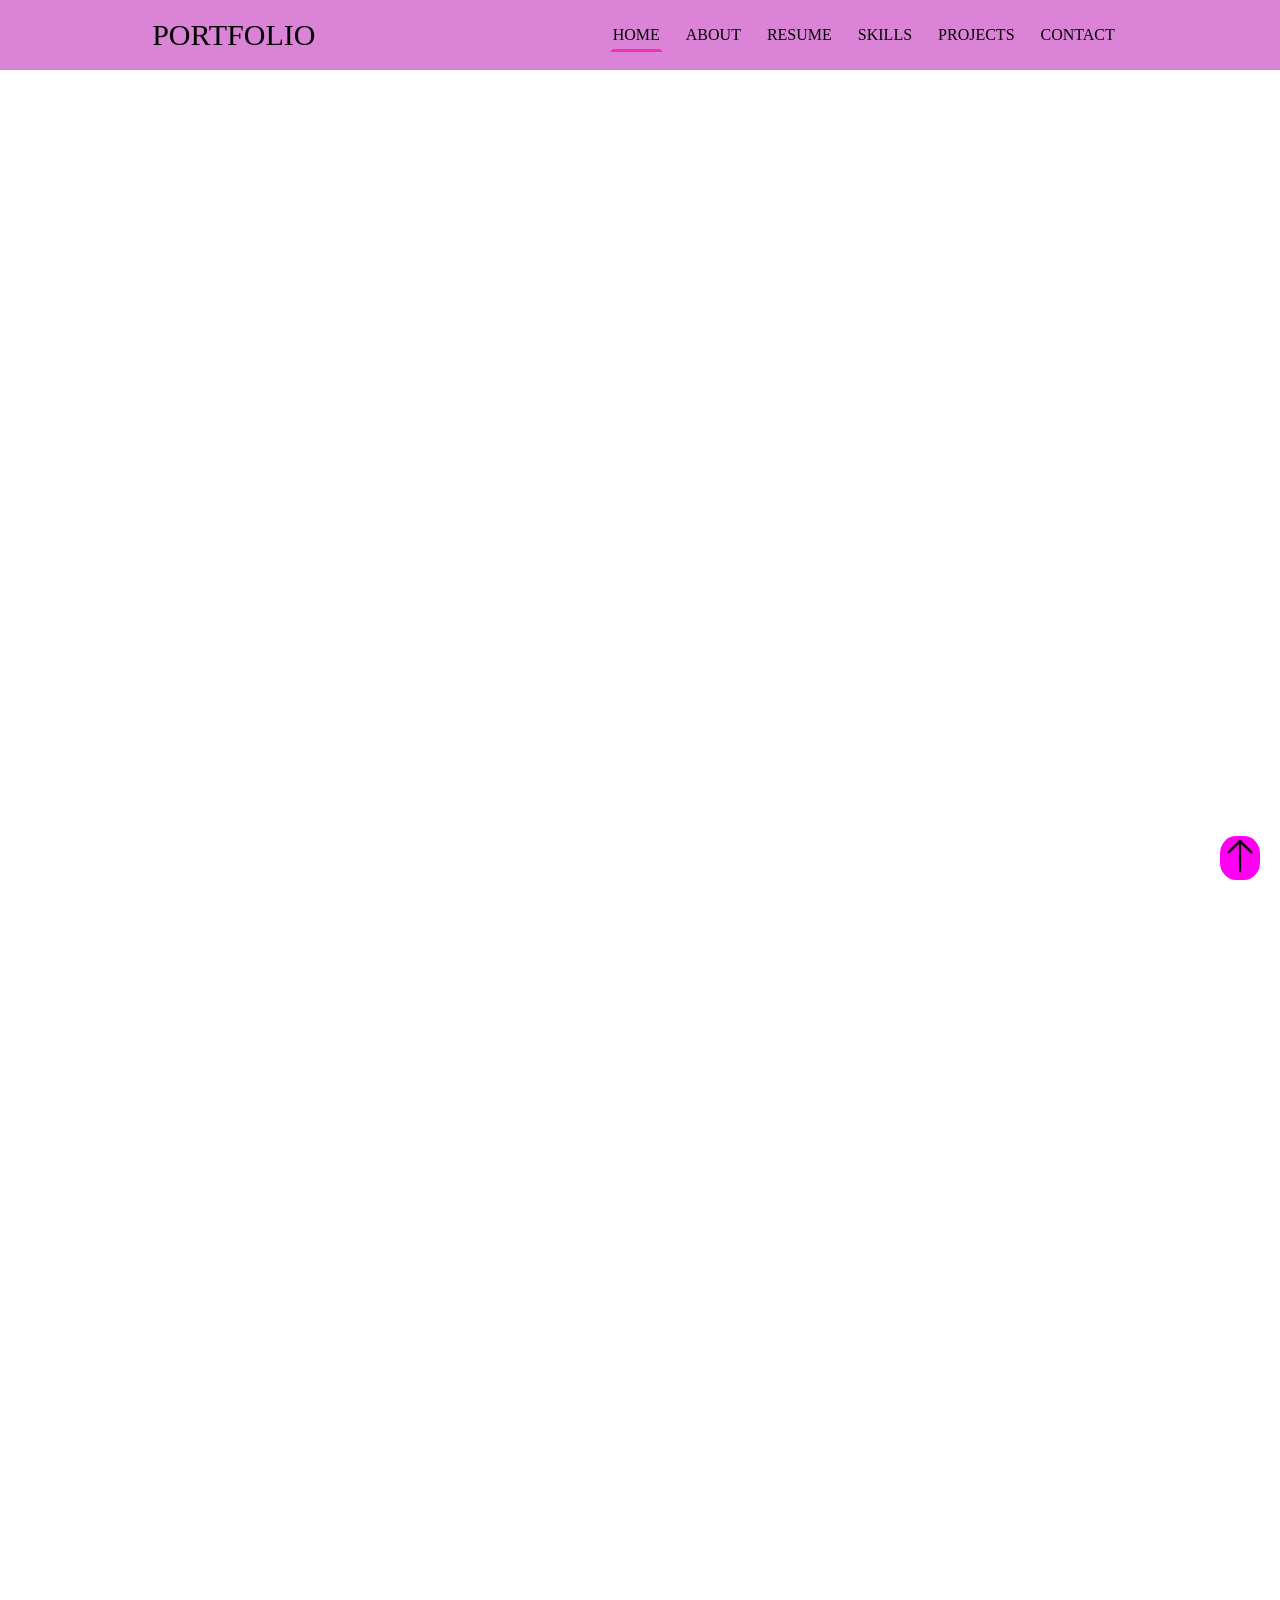
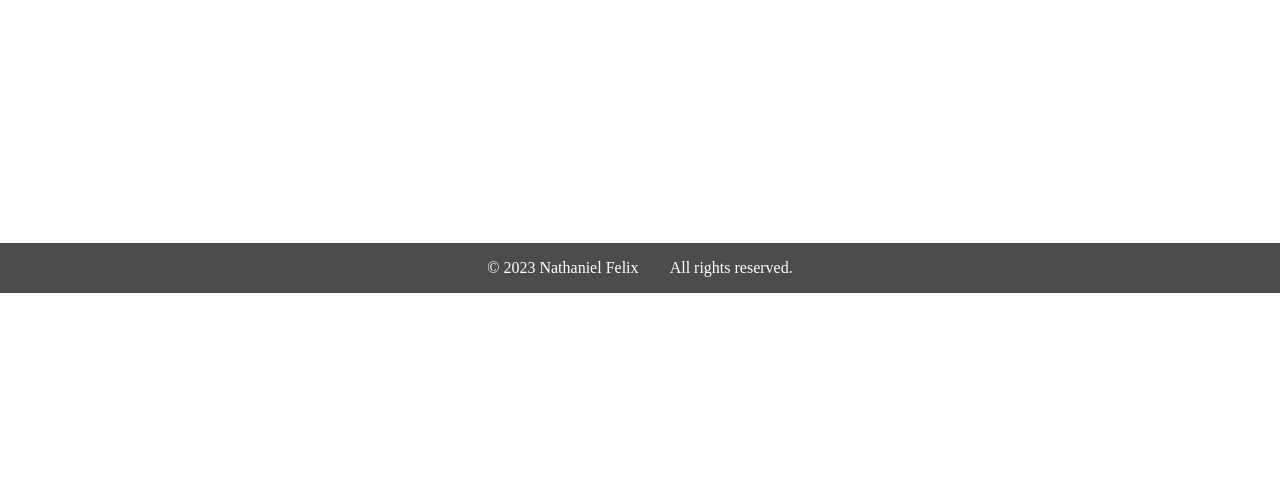
==== commit af5ebc26: "Update index.html" ====
--- a/index.html
+++ b/index.html
@@ -37,6 +37,9 @@
                     <a href="#myskills">Skills</a>
                 </li>
                 <li>
+                    <a href="#projects">Projects</a>
+                </li>
+                <li>
                     <a href="#contact">Contact</a>
                 </li>
             </ul>
